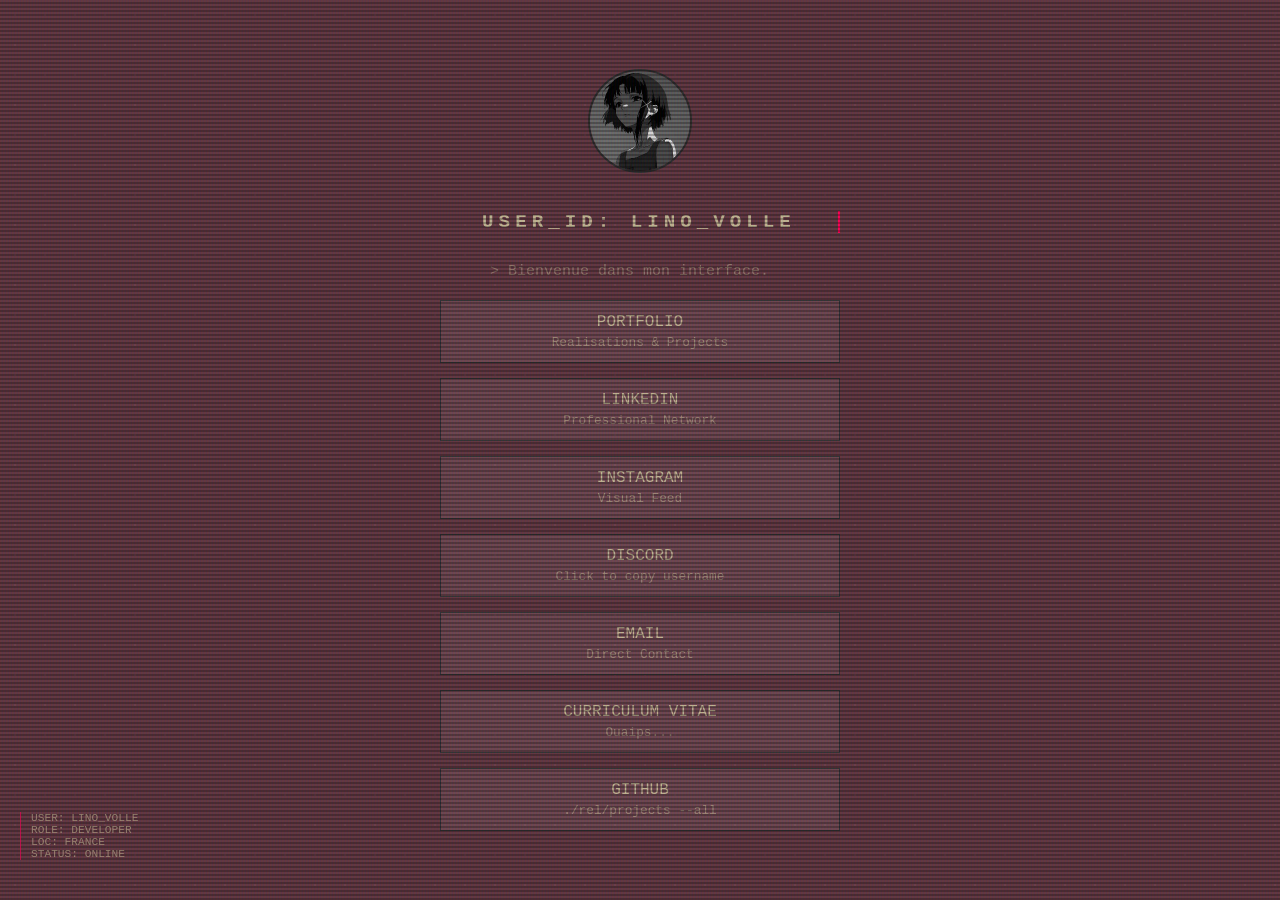
==== index.html @ 957357e9 "Add files via upload" ====
<!DOCTYPE html>
<html lang="fr">
<head>
    <meta charset="UTF-8">
    <meta name="viewport" content="width=device-width, initial-scale=1.0">
    <link rel="stylesheet" href="./rel/styles/styles.css">
    <title>Bebou / Profile</title>
</head>
<body>
    <div class="background-layer"></div>
    
<div class="container">
    <img src="./rel/img/bluelain.png" alt="Avatar" class="profile-img">
    <h1>USER_ID: Lino_Volle</h1>
    <p class="bio-text">> Bienvenue dans mon interface.</p>
    <div class="links-group">
        <a href="https://bebbou.github.io/portfolio/" class="link-card">PORTFOLIO <span>Realisations & Projects</span></a>
        <a href="https://www.linkedin.com/in/lino-volle/" class="link-card">LINKEDIN <span>Professional Network</span></a>
        <a href="https://www.instagram.com/lino.volle/" class="link-card">INSTAGRAM <span>Visual Feed</span></a>
        <a class="link-card" onclick="copyDiscord()"> DISCORD <span id="discord-status">Click to copy username</span></a>
        <a href="mailto:lino.volle.dev@gmail.com" class="link-card">EMAIL <span>Direct Contact</span></a>
        <a href="./404.html" class="link-card">CURRICULUM VITAE <span>Ouaips...</span></a>
        <a href="https://github.com/Bebbou" class="link-card">GITHUB <span>./rel/projects --all</span></a>
    </div>
</div>
<div class="system-status">
    <div class="status-item">USER: LINO_VOLLE</div>
    <div class="status-item">ROLE: DEVELOPER</div>
    <div class="status-item">LOC: FRANCE</div>
    <div class="status-item">STATUS: <span class="blink">ONLINE</span></div>
</div>
</body>
        <!-- ==================================== -->
        <!-- ==================================== -->
<script>
        /* ----------------- */
function copyDiscord() {
    const username = "bebou.png";
    navigator.clipboard.writeText(username);
    const status = document.getElementById('discord-status');
    status.innerText = "COPIED_TO_CLIPBOARD";
    status.style.color = "#00ff00"; // SUCESS !
    setTimeout(() => {
        status.innerText = "Click to copy username";
        status.style.color = "";
    }, 2000);
}
        /* ----------------- */
setInterval(() => {
    const now = new Date();

    console.log(`%c[LATENCY]: ${Math.random().toFixed(4)}ms`, "color: #555;");
    console.log(`%c[CURRENT_TIME]: ${now.getHours()}:${now.getMinutes()}:${now.getSeconds()}`, "color: #ff0055; font-weight: bold;");
console.log("%c [SYSTEM]: Continue de chercher. ", "color: #ff0055; background: #000; font-weight: bold; font-size: 20px;");
}, 1000);
        /* ----------------- */
const originalTitle = document.title;
window.onblur = () => { document.title = "Hé !"; };
window.onfocus = () => { document.title = originalTitle; };
        /* ----------------- */
let hoverTimer;
const profileImg = document.querySelector('.profile-img');
profileImg.addEventListener('mouseenter', () => {
    hoverTimer = setTimeout(() => {
        console.log("%c[SCANNER]: Bien trouver, 5aQvYLdxNh", "color: #c1b492; font-style: italic;");
    }, 3000);
});
profileImg.addEventListener('mouseleave', () => {
    clearTimeout(hoverTimer);
});
        /* ----------------- */
setInterval(() => {
    document.body.style.transform = `translate(${Math.random() * 4 - 2}px, ${Math.random() * 4 - 2}px)`;
    setTimeout(() => {
        document.body.style.transform = "translate(0,0)";
    }, 100);
}, 20000);
const links = document.querySelectorAll('.link-card');
const chars = "†‡∆¬Ω≈µ∫√π01";

links.forEach(link => {
    const originalText = link.childNodes[0].textContent;
    link.addEventListener('mouseenter', () => {
        let iterations = 0;
        const interval = setInterval(() => {
            link.childNodes[0].textContent = originalText.split("")
                .map((letter, index) => {
                    if(index < iterations) return originalText[index];
                    return chars[Math.floor(Math.random() * chars.length)];
                }).join("");
            
            if(iterations >= originalText.length) clearInterval(interval);
            iterations += 1/3;
        }, 20);
    });
});
</script>
</html>
---- rel/styles/styles.css ----
:root {
    --bg-color: #0d0d0d;
    --accent-color: #ff0055;
    --text-color: #e0e0e0;
    --glitch-speed: 0.3s;
    --bg-base: #d2738b6e;
    --text-color: #c1b492; 
    --speed: 5s;
}
body {
    background-color: var(--bg-color);
    color: var(--text-color);
    font-family: 'Courier New', Courier, monospace;
    display: flex;
    justify-content: center;
    align-items: center;
    min-height: 100vh;
    margin: 0;
    overflow: hidden;
    background-image: radial-gradient(circle, #1a1a1a 1px, transparent 1px);
    background-size: 30px 30px;
    cursor: url(/rel/img/cursor.png), default;
}
body::before {
    content: " ";
    position: fixed;
    top: 0; left: 0; bottom: 0; right: 0;
    background: linear-gradient(rgba(18, 16, 16, 0) 50%, rgba(0, 0, 0, 0.25) 50%),
                linear-gradient(90deg, rgba(255, 0, 0, 0.06), rgba(0, 255, 0, 0.02), rgba(0, 0, 255, 0.06));
    background-size: 100% 4px, 3px 100%;
    z-index: 10;
    pointer-events: none;
}
a {
	cursor: url(/rel/img/pointer.png), default;
	color: inherit;
	text-decoration: none;
}
.container {
    width: 90%;
    max-width: 400px;
    text-align: center;
    z-index: 5;
}
.profile-img {
    width: 100px;
    height: 100px;
    border-radius: 50%;
    border: 2px solid var(--accent-color);
    filter: grayscale(100%) contrast(120%);
    transition: 0.3s;
    margin-bottom: 20px;
}
.profile-img:hover {
    filter: none;
    box-shadow: 0 0 15px var(--accent-color);
}
h1 {
    font-size: 1.2rem;
    letter-spacing: 5px;
    text-transform: uppercase;
    margin-bottom: 30px;
    border-right: 2px solid var(--accent-color);
    white-space: nowrap;
    overflow: hidden;
    animation: typing 2s steps(20, end), blink 0.6s step-end infinite;
}
.bio-text {
    font-size: 15px;
    margin-bottom: 20px;
    opacity: 0.5;
    max-width: 300px;
    margin-left: auto;
    margin-right: auto;
    text-align: left;
}
.links-group {
    display: flex;
    flex-direction: column;
    gap: 15px;
}
.link-card {
    text-decoration: none;
    color: var(--text-color);
    padding: 12px;
    border: 1px solid #333;
    background: rgba(255, 255, 255, 0.08);
    transition: all 0.2s ease-in-out;
    position: relative;
    overflow: hidden;
}
.link-card:hover {
    background: var(--accent-color);
    color: white;
    transform: translateX(10px);
    border-color: var(--accent-color);
}
.link-card span {
    font-size: 0.8rem;
    display: block;
    margin-top: 4px;
    opacity: 0.6;
}
.system-status {
    position: fixed;
    bottom: 40px;
    left: 20px;
    font-size: 0.7rem;
    color: var(--text-color);
    opacity: 0.6;
    text-align: left;
    border-left: 1px solid var(--accent-color);
    padding-left: 10px;
    z-index: 100;
}
.blink { animation: blink 0.1s infinite; }
        /* ----------------------------------------------- */
                        /* --- Animations --- */
@keyframes typing { from { width: 0 } to { width: 100% } }
@keyframes blink { from, to { border-color: transparent } 50% { border-color: var(--accent-color) } }
.link-card:hover::after {
    content: "ACCESSING...";
    position: absolute;
    right: 10px;
    font-size: 0.6rem;
    bottom: 5px;
}
.background-layer {
    position: fixed;
    top: 0; left: 0;
    width: 100%; height: 100%;
    z-index: -1;
    background-color: var(--bg-base);
}
@keyframes softEvolution {
    0%, 100% { 
        opacity: 0.03;
        filter: blur(2px);
        transform: scale(1);
    }
    50% { 
        opacity: 0.15;
        filter: blur(0px);
        transform: scale(1.01);
    }
}
.background-layer::after {
    background-image: url("../gif/bg_main2.gif");
    animation: softEvolution 4s ease-in-out infinite; 
    opacity: 0.1;
}
.background-layer::before, .background-layer::after {
    content: "";
    position: absolute;
    top: 0; left: 0;
    width: 100%; height: 100%;
    background-image: url("../gif/bg-dis-03.gif");
    background-size: cover;
    opacity: 0.15;
}
        /* ----------------------------------------------- */
                        /* --- RESPONSIVE --- */
@media (max-width: 480px) {
    body {
        align-items: flex-start;
        padding-top: 40px;
        overflow-y: auto; 
    }
    h1 {
        font-size: 0.9rem; 
        letter-spacing: 2px;
    }
    .container {
        width: 85%;
    }
    .link-card {
        padding: 10px;
    }
    .link-card:hover {
        transform: translateX(0); 
        background: rgba(255, 0, 85, 0.2);
    }
    .link-card span {
        font-size: 0.7rem;
    }  
    .link-card:hover::after {
        display: none;
    }
}
@media (max-height: 500px) {
    body {
        align-items: flex-start;
        padding: 20px 0;
    }
    .profile-img {
        width: 60px;
        height: 60px;
        margin-bottom: 10px;
    }
    h1 { margin-bottom: 15px; }
}
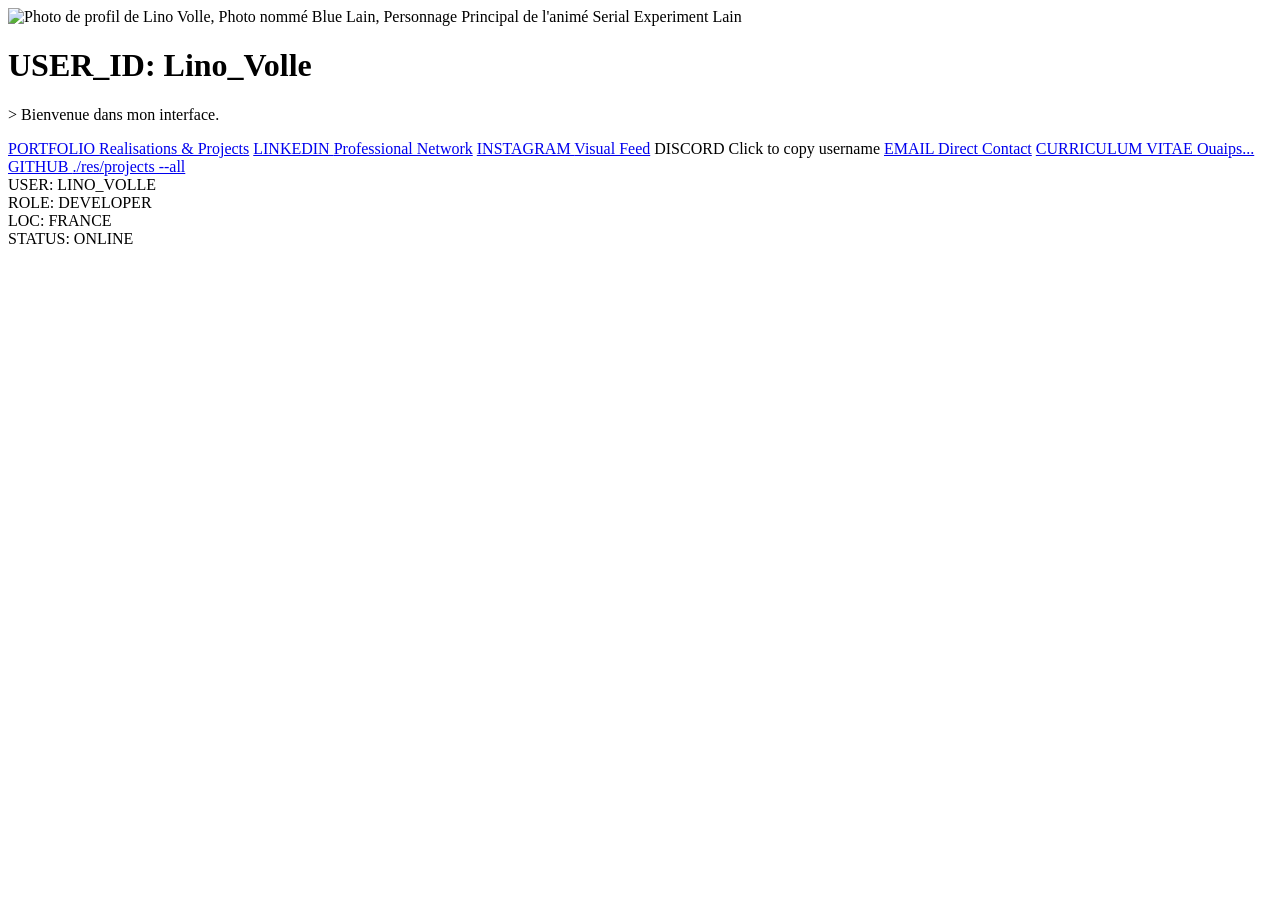
==== commit 571cb7ae: "Update index.html" ====
--- a/index.html
+++ b/index.html
@@ -3,24 +3,26 @@
 <head>
     <meta charset="UTF-8">
     <meta name="viewport" content="width=device-width, initial-scale=1.0">
-    <link rel="stylesheet" href="./rel/styles/styles.css">
+    <meta name="description" content="LinkTree et liens de Lino Volle, Développeur/WebDesigner, SoftwareEngineer.">
+    <meta name="theme-color" content="#ff0055">
+    <link rel="stylesheet" href="./res/styles/styles.css">
     <title>Bebou / Profile</title>
 </head>
 <body>
     <div class="background-layer"></div>
     
 <div class="container">
-    <img src="./rel/img/bluelain.png" alt="Avatar" class="profile-img">
+    <img src="./res/img/bluelain.png" alt="Photo de profil de Lino Volle, Photo nommé Blue Lain, Personnage Principal de l'animé Serial Experiment Lain" class="profile-img">
     <h1>USER_ID: Lino_Volle</h1>
     <p class="bio-text">> Bienvenue dans mon interface.</p>
     <div class="links-group">
         <a href="https://bebbou.github.io/portfolio/" class="link-card">PORTFOLIO <span>Realisations & Projects</span></a>
         <a href="https://www.linkedin.com/in/lino-volle/" class="link-card">LINKEDIN <span>Professional Network</span></a>
         <a href="https://www.instagram.com/lino.volle/" class="link-card">INSTAGRAM <span>Visual Feed</span></a>
-        <a class="link-card" onclick="copyDiscord()"> DISCORD <span id="discord-status">Click to copy username</span></a>
+        <a class="link-card" tabindex="0" onclick="copyDiscord()"> DISCORD <span id="discord-status">Click to copy username</span></a>
         <a href="mailto:lino.volle.dev@gmail.com" class="link-card">EMAIL <span>Direct Contact</span></a>
-        <a href="./404.html" class="link-card">CURRICULUM VITAE <span>Ouaips...</span></a>
-        <a href="https://github.com/Bebbou" class="link-card">GITHUB <span>./rel/projects --all</span></a>
+        <a href="./cv.html" class="link-card">CURRICULUM VITAE <span>Ouaips...</span></a>
+        <a href="https://github.com/Bebbou" class="link-card">GITHUB <span>./res/projects --all</span></a>
     </div>
 </div>
 <div class="system-status">
@@ -29,6 +31,7 @@
     <div class="status-item">LOC: FRANCE</div>
     <div class="status-item">STATUS: <span class="blink">ONLINE</span></div>
 </div>
+
 </body>
         <!-- ==================================== -->
         <!-- ==================================== -->
@@ -94,5 +97,6 @@
         }, 20);
     });
 });
+
 </script>
-</html> +</html> 
